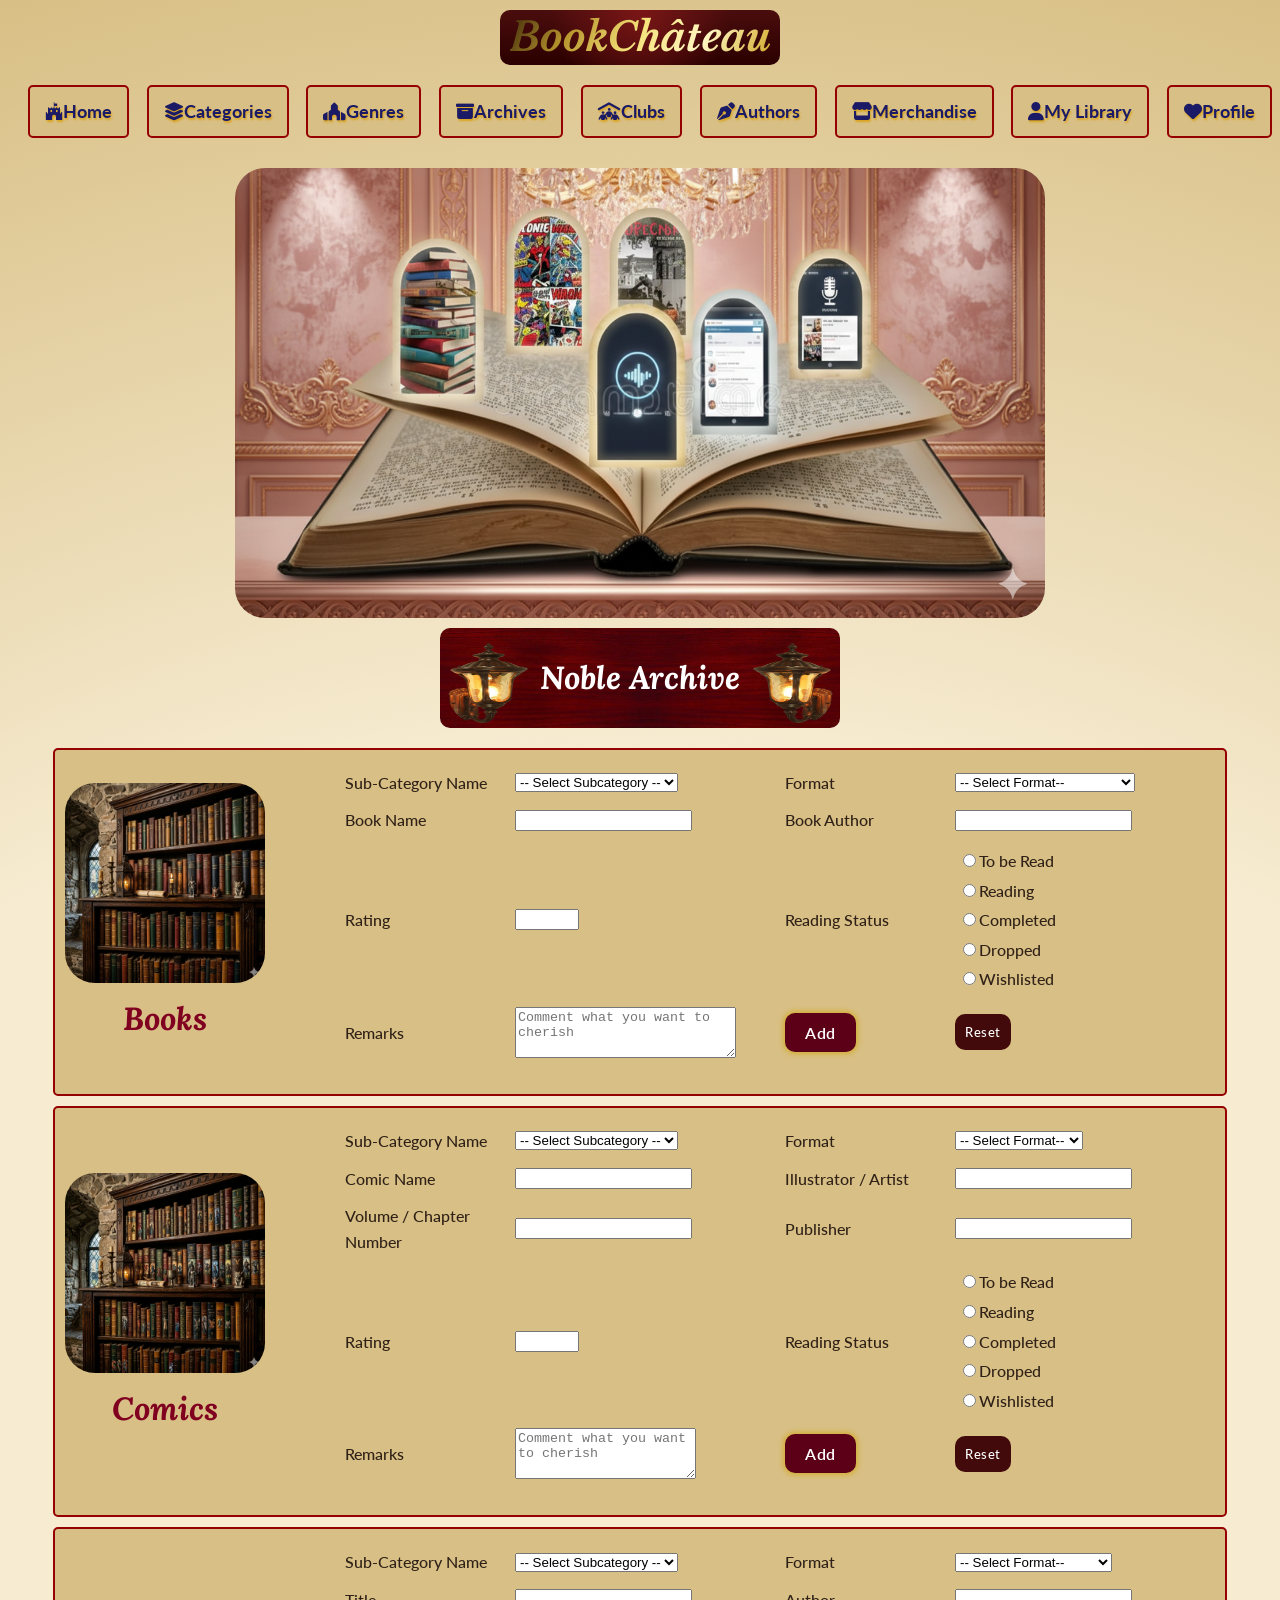
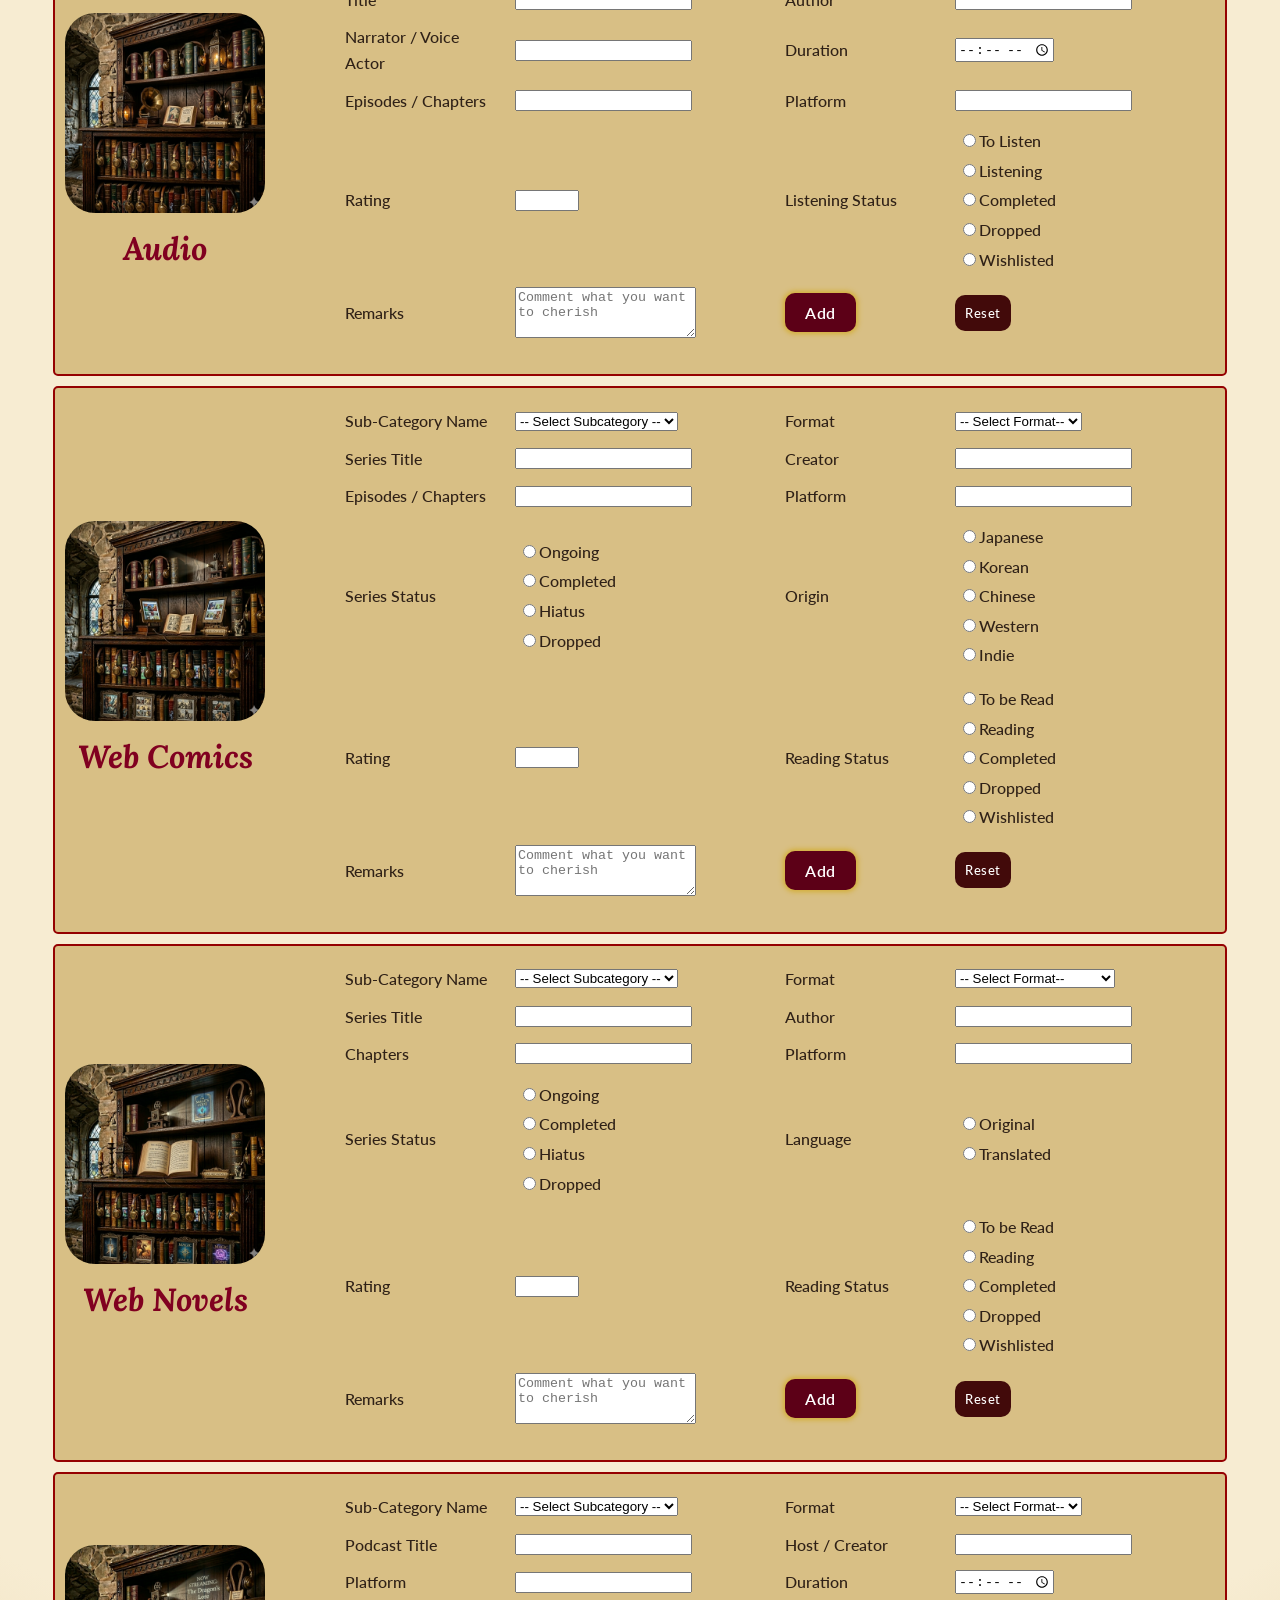
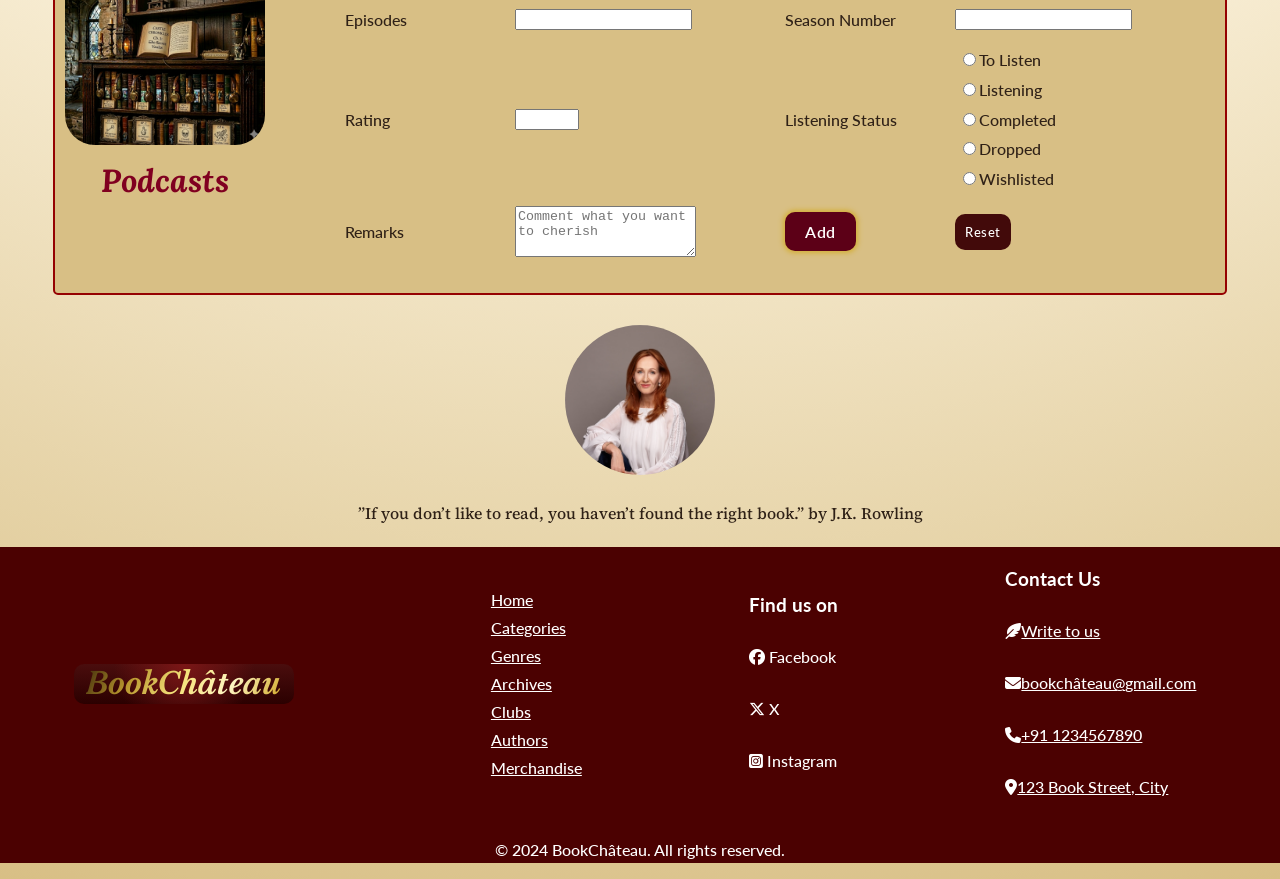
==== archives.html @ e6588675 "Add files via upload" ====
<html>
    <head><title>BookChateau: Archives</title>
        <meta charset="UTF-8">
        <meta name="viewport" content="width=device-width, initial-scale=1.0">
        <link rel="stylesheet" href="css/archives.css">
        <script src="js/archives.js" defer></script>
        <link href="https://fonts.googleapis.com/css2?family=Libre+Baskerville:ital,wght@0,700;1,700&display=swap" rel="stylesheet">
        <link href="https://fonts.googleapis.com/css2?family=Lora:ital,wght@0,400;0,500;0,600;0,700;1,400;1,500;1,600&family=Lato:wght@300;400;500;700&family=Source+Serif+4:ital,wght@0,400;0,600;0,700;1,400;1,600&display=swap" rel="stylesheet">
        <link rel="stylesheet" href="https://cdnjs.cloudflare.com/ajax/libs/font-awesome/6.5.1/css/all.min.css">
    </head>

    <body>
        
        <div id="site-name">
        <div id="gold-text"><a href="index.html">BookChâteau</a></div>
        </div>

        <header>
        
        <nav>
           <ul>
                
                <li><a href="index.html"><i class="fa-brands fa-fort-awesome"></i>Home</a></li>
                
                <li class="drop"><a href="categories.html"><i class="fa-solid fa-layer-group"></i>Categories</a>
                    <ul class="drops-sub" id="cat">
                        <li><a href="">Books</a></li>
                        <li><a href="">Comics</a></li>
                        <li><a href="">Audio</a></li>
                        <li><a href="">Web Comics</a></li>
                        <li><a href="">Web Novels</a></li>
                        <li><a href="">Podcasts</a></li>
                    </ul>
                    </li>
                   
                  
                <li class="drop"><a href="genres1.html"><i class="fa-solid fa-place-of-worship"></i>Genres</a>
                    <ul class="drops-sub" id="gen">
                        <li><a href="">Biographies/<br>Autobiographies</a></li>
                        <li><a href="">Self-Help</a></li>
                        <li><a href="">Fantasy</a></li>
                        <li><a href="">Thriller</a></li>
                        <li><a href="">Romance</a></li>
                        <li><a href="">Science</a></li>
                        <li><a href="">Young Adult</a></li>
                        <li><a href="">Psychology</a></li>
                        <li><a href="">History</a></li>
                        <li><a href="">Horror</a></li>
                    </ul>
                </li>
                
                <li><a href="archives.html"><i class="fa-solid fa-box-archive"></i>Archives</a></li>    
                <li><a href="clubs.html"><i class="fa-solid fa-people-roof"></i>Clubs</a></li>
                <li><a href="authors.html"><i class="fa-solid fa-pen-nib"></i>Authors</a></li>
                <li><a href="merchandise.html"><i class="fa-solid fa-store"></i>Merchandise</a></li>
                <li class="drop"><a href="#"><i class="fa-solid fa-user"></i>My Library</a>
                    <ul class="drops-sub" id="prof">
                        <li><a href="profile.html"><i class="fa-solid fa-circle-user"></i>My Profile</a></li>
                        <li><a href=""><i class="fa-solid fa-book-open-reader"></i>My Library</a></li>
                        <li><a href=""><i class="fa-solid fa-gear"></i>Options</a></li>
                        <li><a href=""><i class="fa-solid fa-right-from-bracket"></i>Log Out</a></li>
                    </ul>
                </li>
                <li><a href="#"><i class="fa-solid fa-heart"></i>Profile</a></li>
            </ul>

            
        <i class="fa-solid fa-bars"></i>

    </nav>
    </header>

    <img id="regal-image" src="img/regal.png" width="810px" height="450px">

    <div class="sign-board">
    <img src="img6/lamp left.png">
    <h2>Noble Archive</h2>
    <img src="img6/lamp right.png">
    </div>
    
    <div class="container">
        
        <!--Books-->
        <div class="cat">
            
            <div><img src="img6/bookarchive.png" alt=""><h2>Books</h2></div>
            <form class="archive-form">
            <div class="archive">
                <div><label>Sub-Category Name</label></div>
                <div>
                    <select name="category_name">
                    <option>-- Select Subcategory --</option>
                    <option value="print_books">Print Books</option>
                    <option value="ebooks">eBooks</option>
                    <option value="light_novels">Light Novels</option>
                    <option value="short_stories">Short Stories</option>
                    </select>
                </div>
                <div><label>Format</label></div>
                <div>
                    <select>
                    <option>-- Select Format--</option>
                    <option value="hardcover">Hard Cover</option>
                    <option value="paperback">Paperback</option>
                    <option value="ebook">eBook</option>
                    <option value="kindle">Kindle</option>
                    <option value="special_or_collector">Special/collectors's Edition</option>
                </select>
                </div>
                <div><label>Book Name</label></div>
                <div><input type="text"></div>
                <div><label>Book Author</label></div>
                <div><input type="text"></div>
                <div><label>Rating</label></div>
                <div><input type="number" min="1" max="10" step="0.1"></div>
                <div><label>Reading Status</label></div>
                <div class="reading-status">
                    <label><input type="radio" name="reading-status" value="tbr">To be Read</label>
                    <label><input type="radio" name="reading-status" value="reading">Reading</label>
                    <label><input type="radio" name="status" value="completed">Completed</label>
                    <label><input type="radio" name="reading-status" value="dropped">Dropped</label>
                    <label><input type="radio" name="reading-status" value="wishlisted">Wishlisted</label>
                </div>

                <div><label>Remarks</label></div>
                <div><textarea rows="3" cols="25" placeholder="Comment what you want to cherish"></textarea></div>
                <div><button type="button" class="add">Add</button></div>
                <div><input class="reset" type="reset"></div>
            </div>
        </form>
        </div>

        <!--Comics-->
        <div class="cat">

        <div>
        <img src="img6/comicsarchive.png" alt=""><h2>Comics</h2></div>

        <form class="archive-form">

        <div class="archive">

        <div><label>Sub-Category Name</label></div>
        <div>
            <select name="category_name">
            <option>-- Select Subcategory --</option>
            <option value="western_comics">Western Comics</option>
            <option value="manga">Manga</option>
            <option value="manhwa">Manhwa</option>
            <option value="manhua">Manhua</option>
        </select>
        </div>

<div><label>Format</label></div>
<div>
<select>
<option>-- Select Format--</option>
<option value="single_issue">Single Issue</option>
<option value="graphic_novel">Graphic Novel</option>
<option value="omnibus_edition">Omnibus Edition</option>
<option value="hardcover_edition">Hardcover Edition</option>
<option value="digital_comic">Digital Comic</option>
</select>
</div>

<div><label>Comic Name</label></div>
<div><input type="text"></div>

<div><label>Illustrator / Artist</label></div>
<div><input type="text"></div>

<div><label>Volume / Chapter Number</label></div>
<div><input type="number"></div>

<div><label>Publisher</label></div>
<div><input type="text"></div>

<div><label>Rating</label></div>
<div><input type="number" min="1" max="10" step="0.1"></div>

<div><label>Reading Status</label></div>
<div class="reading-status">

<label><input type="radio" name="reading-status-comic" value="tbr">To be Read</label>
<label><input type="radio" name="reading-status-comic" value="reading">Reading</label>
<label><input type="radio" name="status" value="completed">Completed</label>
<label><input type="radio" name="reading-status-comic" value="dropped">Dropped</label>
<label><input type="radio" name="reading-status-comic" value="wishlisted">Wishlisted</label>

</div>

<div><label>Remarks</label></div>
<div>
<textarea rows="3" placeholder="Comment what you want to cherish"></textarea>
</div>

<div><button type="button" class="add">Add</button></div>
<div><input class="reset" type="reset"></div>

</div>
</form>
</div> 
    <!--Audio-->
    <div class="cat">

<div>
<img src="img6/audioarchive.png" alt="">
<h2>Audio</h2>
</div>

<form class="archive-form">

<div class="archive">

<div><label>Sub-Category Name</label></div>
<div>
<select name="category_name">
<option>-- Select Subcategory --</option>
<option value="audiobooks">Audiobooks</option>
<option value="audio_dramas">Audio Dramas</option>
<option value="serialized_audio">Serialized Audio</option>
<option value="story_adaptations">Story Adaptations</option>
</select>
</div>

<div><label>Format</label></div>
<div>
<select>
<option>-- Select Format--</option>
<option value="standard_audiobook">Standard Audiobook</option>
<option value="dramatized_audiobook">Dramatized Audiobook</option>
<option value="multinarrator_edition">Multi-Narrator Edition</option>
<option value="abridged_version">Abridged Version</option>
<option value="unabridged_version">Unabridged Version</option>
</select>
</div>

<div><label>Title</label></div>
<div><input type="text"></div>

<div><label>Author</label></div>
<div><input type="text"></div>

<div><label>Narrator / Voice Actor</label></div>
<div><input type="text"></div>

<div><label>Duration</label></div>
<div><input type="time"></div>

<div><label>Episodes / Chapters</label></div>
<div><input type="number"></div>

<div><label>Platform</label></div>
<div><input type="text"></div>

<div><label>Rating</label></div>
<div><input type="number" min="1" max="10" step="0.1"></div>

<div><label>Listening Status</label></div>
<div class="reading-status">

<label><input type="radio" name="listening-status" value="tbr">To Listen</label>
<label><input type="radio" name="listening-status" value="listening">Listening</label>
<label><input type="radio" name="status" value="completed">Completed</label>
<label><input type="radio" name="listening-status" value="dropped">Dropped</label>
<label><input type="radio" name="listening-status" value="wishlisted">Wishlisted</label>

</div>

<div><label>Remarks</label></div>
<div>
<textarea rows="3" placeholder="Comment what you want to cherish"></textarea>
</div>

<div><button type="button" class="add">Add</button></div>
<div><input class="reset" type="reset"></div>

</div>
</form>
</div>

    <!--Web Comics--> 
    <div class="cat">

<div>
<img src="img6/webcomicarchive.png" alt="">
<h2>Web Comics</h2>
</div>

<form class="archive-form">

<div class="archive">

<div><label>Sub-Category Name</label></div>
<div>
<select name="category_name">
<option>-- Select Subcategory --</option>
<option value="webtoons">Webtoons</option>
<option value="digital_manga">Digital Manga</option>
<option value="indie_web_comics">Indie Web Comics</option>
<option value="serialized_web_comics">Serialized Web Comics</option>
</select>
</div>

<div><label>Format</label></div>
<div>
<select>
<option>-- Select Format--</option>
<option value="webtoon">Webtoon</option>
<option value="paginated_digital">Paginated Digital</option>
<option value="motion_comic">Motion Comic</option>
<option value="interactive_comic">Interactive Comic</option>
<option value="episodic_release">Episodic Release</option>
</select>
</div>

<div><label>Series Title</label></div>
<div><input type="text"></div>

<div><label>Creator</label></div>
<div><input type="text"></div>

<div><label>Episodes / Chapters</label></div>
<div><input type="number"></div>

<div><label>Platform</label></div>
<div><input type="text"></div>

<div><label>Series Status</label></div>
<div class="reading-status">
<label><input type="radio" name="series_status_web">Ongoing</label>
<label><input type="radio" name="series_status_web">Completed</label>
<label><input type="radio" name="series_status_web">Hiatus</label>
<label><input type="radio" name="series_status_web">Dropped</label>
</div>

<div><label>Origin</label></div>
<div class="reading-status">
<label><input type="radio" name="origin_web">Japanese</label>
<label><input type="radio" name="origin_web">Korean</label>
<label><input type="radio" name="origin_web">Chinese</label>
<label><input type="radio" name="origin_web">Western</label>
<label><input type="radio" name="origin_web">Indie</label>
</div>

<div><label>Rating</label></div>
<div>
<input type="number" min="1" max="10" step="0.1">
</div>

<div><label>Reading Status</label></div>
<div class="reading-status">
<label><input type="radio" name="reading_status_web">To be Read</label>
<label><input type="radio" name="reading_status_web">Reading</label>
<label><input type="radio" name="status" value="completed">Completed</label>
<label><input type="radio" name="reading_status_web">Dropped</label>
<label><input type="radio" name="reading_status_web">Wishlisted</label>
</div>

<div><label>Remarks</label></div>
<div>
<textarea rows="3" placeholder="Comment what you want to cherish"></textarea>
</div>

<div><button type="button" class="add">Add</button></div>
<div><input class="reset" type="reset"></div>

</div>

</form>
</div>

<!--Web Novels-->

<div class="cat">

<div>
<img src="img6/webnovelarchive.png" alt="">
<h2>Web Novels</h2>
</div>

<form class="archive-form">

<div class="archive">

<div><label>Sub-Category Name</label></div>
<div>
<select name="category_name">
<option>-- Select Subcategory --</option>
<option value="fantasy">Fantasy</option>
<option value="romance">Romance</option>
<option value="action_adventure">Action / Adventure</option>
<option value="slice_of_life">Slice of Life</option>
<option value="thriller_mystery">Thriller / Mystery</option>
</select>
</div>

<div><label>Format</label></div>
<div>
<select>
<option>-- Select Format--</option>
<option value="serialized">Serialized Chapters</option>
<option value="completed_series">Completed Series</option>
<option value="interactive_fiction">Interactive Fiction</option>
<option value="premium">Premium / Subscription</option>
<option value="free">Free Release</option>
</select>
</div>

<div><label>Series Title</label></div>
<div><input type="text"></div>

<div><label>Author</label></div>
<div><input type="text"></div>

<div><label>Chapters</label></div>
<div><input type="number"></div>

<div><label>Platform</label></div>
<div><input type="text"></div>

<div><label>Series Status</label></div>
<div class="reading-status">

<label><input type="radio" name="series-status-webnovel" value="ongoing">Ongoing</label>

<label><input type="radio" name="series-status-webnovel" value="completed">Completed</label>

<label><input type="radio" name="series-status-webnovel" value="hiatus">Hiatus</label>

<label><input type="radio" name="series-status-webnovel" value="dropped">Dropped</label>

</div>

<div><label>Language</label></div>
<div class="reading-status">

<label><input type="radio" name="language-webnovel" value="original">Original</label>

<label><input type="radio" name="language-webnovel" value="translated">Translated</label>

</div>

<div><label>Rating</label></div>
<div><input type="number" min="1" max="10" step="0.1"></div>

<div><label>Reading Status</label></div>
<div class="reading-status">
<label><input type="radio" name="reading-status-webnovel" value="tbr">To be Read</label>
<label><input type="radio" name="reading-status-webnovel" value="reading">Reading</label>
<label><input type="radio" name="status" value="completed">Completed</label>
<label><input type="radio" name="reading-status-webnovel" value="dropped">Dropped</label>
<label><input type="radio" name="reading-status-webnovel" value="wishlisted">Wishlisted</label>
</div>

<div><label>Remarks</label></div>
<div>
<textarea rows="3" placeholder="Comment what you want to cherish"></textarea>
</div>

<div><button type="button" class="add">Add</button></div>
<div><input class="reset" type="reset"></div>

</div>

</form>
</div>

<!--Podcast-->
<div class="cat">

<div>
<img src="img6/podcastarchive.png" alt="">
<h2>Podcasts</h2>
</div>

<form class="archive-form">

<div class="archive">

<div><label>Sub-Category Name</label></div>
<div>
<select name="category_name">
<option>-- Select Subcategory --</option>
<option value="storytelling">Storytelling</option>
<option value="educational">Educational</option>
<option value="interview">Interview</option>
<option value="true_crime">True Crime</option>
<option value="comedy">Comedy</option>
</select>
</div>

<div><label>Format</label></div>
<div>
<select>
<option>-- Select Format--</option>
<option value="episodic">Episodic</option>
<option value="seasonal">Seasonal Series</option>
<option value="limited">Limited Series</option>
<option value="live">Live Recorded</option>
<option value="scripted">Scripted Podcast</option>
</select>
</div>

<div><label>Podcast Title</label></div>
<div><input type="text"></div>

<div><label>Host / Creator</label></div>
<div><input type="text"></div>

<div><label>Platform</label></div>
<div><input type="text"></div>

<div><label>Duration</label></div>
<div><input type="time"></div>

<div><label>Episodes</label></div>
<div><input type="number"></div>

<div><label>Season Number</label></div>
<div><input type="number"></div>

<div><label>Rating</label></div>
<div><input type="number" min="1" max="10" step="0.1"></div>

<div><label>Listening Status</label></div>
<div class="reading-status">

<label><input type="radio" name="listening-status-podcast" value="to_listen">To Listen</label>
<label><input type="radio" name="listening-status-podcast" value="listening">Listening</label>
<label><input class="finished" type="radio" name="status" value="completed">Completed</label>
<label><input type="radio" name="listening-status-podcast" value="dropped">Dropped</label>
<label><input type="radio" name="listening-status-podcast" value="wishlisted">Wishlisted</label>

</div>

<div><label>Remarks</label></div>
<div>
<textarea rows="3" placeholder="Comment what you want to cherish"></textarea>
</div>

<div><button type="button" class="add">Add</button></div>
<div><input class="reset" type="reset"></div>

</div>

</form>

</div>

    </div>

    <div class="quotes">
        <img src="img/jk-rowling.jpg"><br>
        <span>”If you don’t like to read, you haven’t found the right book.” by J.K. Rowling</span>
    </div>

    <footer>
        <div class="footer-content">
            
            <div class="site-footer">
                <p class="footer-logo"><a href="index.html">BookChâteau</a></p>
            </div>

            <div>
                <ul>
                <li><a href="index.html">Home</a></li>
                <li><a href="categories.html">Categories</a></li>
                <li><a href="genres1.html">Genres</a></li>
                <li><a href="archives.html">Archives</a></li>
                <li><a href="clubs.html">Clubs</a></li>
                <li><a href="authors.html">Authors</a></li>
                <li><a href="merchandise.html">Merchandise</a></li>
            </ul>
        </div>

        <div class="sm">
            <h3>Find us on</h3>
            <p><i class="fa-brands fa-facebook"></i> Facebook</p>
            <p><i class="fa-brands fa-x-twitter"></i> X</p>
            <p><i class="fa-brands fa-square-instagram"></i> Instagram</p>
        </div>

        <div class="contact">
            <h3>Contact Us</h3>
            <p><a href="contact.html"><i class="fa-solid fa-feather-pointed"></i>Write to us</a></p>
            <p><a href=""><i class="fa-solid fa-envelope"></i>bookchâteau@gmail.com</a></p>
            <p><a href=""><i class="fa-solid fa-phone"></i>+91 1234567890</a></p>
            <p><a href=""><i class="fa-solid fa-location-dot"></i>123 Book Street, City</a></p>
        </div>

        </div>

        <div>
            <p class="copyright">© 2024 BookChâteau. All rights reserved.</p>
        </div>

    </footer>

    </body>

</html>
---- css/archives.css ----
body
{
    margin: 0;
    padding: 0;
    background:
    radial-gradient(circle at center, #f7ecd2 60%, #d8bf85 100%);
    color: #2F2117;
    font-family: 'Source Serif 4', serif;
    font-size: 16px;
    font-weight: 400;
    line-height: 1.6;
}
#site-name
{
    width: 280px;
    height: 55px;
    margin: 10px auto 10px auto;
    border-radius: 10px;
    text-align: center;
    line-height: 55px;

    background:
    radial-gradient(circle at top,
    #7a1616,
    transparent 60%),
    linear-gradient(
    to bottom,
    #4a0d0d,
    #2b0000);
}
#gold-text a
{
    font-size: 40px;
    font-style: italic;
    font-family: 'Libre Baskerville';
    font-weight: bolder;

    background: linear-gradient(
        120deg,
        #3f2a0a,
        #b8962e,
        #f5e27a,
        #fff6c2,
        #d4af37,
        #8a6e2f,
        #3f2a0a
    );

    background-size:150% auto;
    background-clip:text;
    color:transparent;
}
/*nav and drop downs*/
nav
{
    font-family: 'Lato', sans-serif;
    position: relative;
}
nav a
{
    text-decoration: none;
    font-weight: bold;
    text-shadow: 1px 2px 2px goldenrod;
    border-radius: 10px;
    color: #2F2117;
}
nav ul
{
    padding: 10px;
    margin: 0;
    position: relative;
    top:2%;
    width: 100%;
    height: auto;
    font-size: large;
    
    display: flex;
    justify-content: space-evenly;
    flex-direction: row;
}
nav ul li
{
    border: 2px solid #950101;
    background-color: #d8bf85;
    border-radius: 5px;
    padding: 5px;
    display: inline-block;
    position: relative;
    list-style: none;
}
nav ul li a
{
    display: block;
    padding: 5px 10px;
}
nav ul li a:link
{
    color: rgb(26,26,102);
}
nav ul li a:visited
{
    color: rgb(95, 21, 21);
}
nav ul li a:active
{
    color: black;
}
nav > ul > li:hover
{
    transform: scale(1.1);
    background-color: aliceblue;
}
#gen
{
    width: 250px;
    padding: 0;
    visibility: hidden;
    box-sizing: border-box;
    position: absolute;

    display: grid;
    grid-template-columns: repeat(2, 150px);
    grid-template-rows: repeat(5, auto);
    gap: 15px;
}
#gen li a
{
    display:block;
    padding: 5px;
}
#gen li a:hover
{
    background-color: rgb(0, 0, 0);
    color: white;
    box-shadow:0 0 4px gray;
}
.drop:hover > #gen
{
    visibility: visible;
}
.drops-sub
{
    background-color: transparent;
    padding: 3px;
    visibility: hidden;
    position: absolute;
    top: 100%;
    left: 0;
    font-size: 17px;
    text-shadow: none;
}
#gen
{
    width: 310px;
}
#cat
{
    width: 130px;
}
#prof
{
    width: 140px;
}
.drops-sub li 
{
    border: 2px solid #950101;
    border-radius: 5px;
    margin: 3px 0;
    width:100%;
}
.drops-sub li a
{
    display:block;
    padding:5px 20px;
    white-space:nowrap;
    box-sizing:border-box;
    text-align: center;
}
.drops-sub a:hover
{
    background-color: rgb(0, 0, 0);
    color: white;
    box-shadow:0 0 4px gray;
}
.drop:hover > .drops-sub
{
    visibility: visible;
    display: block;
    padding: 5px 7px;
}
nav .fa-bars
{
    display: none;
    cursor: pointer;
}

@media all and (max-width:600px)
{
    nav ul
    {
        display:none;
        flex-direction:column;
        align-items: flex-start;
        gap: 10px;
    }
    nav ul li
    {
        display:block;
        text-align:center;
    }
    nav ul li:hover > a
    {
        color: rgb(0, 0, 0);
    }
    nav .fa-bars
    {
        margin:0px;
        display: block;
        cursor:pointer;
        position:absolute;
        left:0px;
        top:0px;
    }
    nav .fa-bars:hover
    {
        text-shadow: 2px 2px 3px grey;
        transform: scale(1.2);
    }
    .drop
    {
        position: relative;
    }
    .drops-sub
    {
        position:absolute;
        left:100%;
        top:0;
    }
    #gen
    {
        position:absolute;
        left: 125px;
        top:0;
    }
    .drops-sub li 
    {
        border: 2px solid #950101;
        border-radius: 5px;
        border-collapse: separate;
    }
    .drops-sub li a
    {
        display:block;
        padding:5px;
    }
    .drop::after
    {
        content: "⮞";
        opacity: 0;
        transition: 0.5s ease;
    }
    .drop:hover::after
    {
        opacity: 1;
    }
    .drops-sub li a:hover
    {
        background-color: rgb(0, 0, 0);
        color: white;
        box-shadow:0 0 4px gray;
    }
    #prof
    {
        width:150px;
    }
    .viewmenu
    {
        display:flex;
    }
}
img
{
    margin: 20px auto 10px auto;
    display: flex;
    justify-content: center;
    border-radius: 30px;
}
.sign-board 
{
    margin: 10px auto;
    width: 400px;
    height: 100px;

    background-image: url("../img/mahogany.jpg");
    background-repeat: no-repeat;
    background-size: cover;
    background-position: center;
    border-radius: 10px;

    display: flex;
    flex-direction: row;
    align-items: center;
    gap: 5px;
}
.sign-board h2
{
    text-align: center;
    font-family: 'Lora', serif;
    font-size: 32px;
    font-style: italic;
    color: white;
    animation: lampGlow 1.5s ease-in-out infinite alternate;
}
.sign-board img 
{
    width: 80px;
    height: 80px;
}
@keyframes lampGlow
{
  from
{
text-shadow:
0 0 10px #fff,
0 0 20px #ffd27f,
0 0 30px #ffae00;
}

to
{
text-shadow:
0 0 20px #fff,
0 0 30px #ffd27f,
0 0 50px #ffae00;
}
}
.container
{
    width: 1200px;
    margin: auto;
    margin-top: 20px;
    margin-bottom: 20px;

    display: flex;
    flex-direction: column;
    justify-content: center;
    align-items: center;
    gap: 10px;

    flex-wrap: nowrap;
}
.cat 
{
    display: flex;
    gap: 50px;
    align-items: center;
    justify-content: space-evenly;

    border: 2px solid #950101;
    border-radius: 5px;
    background-color: #d8bf85;
}
.cat img
{
    width: 200px;
    height: 200px;
    margin: 10px;
}
.cat h2
{
    text-align: center;
    margin-top: 10px;
    color: #800020;
    font-family: 'Lora', serif;
    font-style: italic;
    font-size: 32px;
}
.cat label
{
    font-family: 'Lato', sans-serif;
    font-weight: 500;
    font-size: 16px;
}
.archive
{
    margin: 20px;
    display: grid;
    grid-template-columns: 150px 250px 150px 250px;
    gap: 12px 20px;
    align-items: center;
    justify-content: center;
}
.reading-status
{
    margin: 3px;
    display: flex;
    flex-direction: column;
    gap: 4px;
}

.quotes
{
    display: flex;
    flex-direction: column;
    align-items: center;  
    text-align: center;
    position: relative;
    animation: float 4s ease-in-out infinite;
}
@keyframes float
{
    0%
    {
        transform: translateY(0px);
    }

    50%
    {
        transform: translateY(-15px);
    }

    100%
    {
        transform: translateY(0px);
    }
}

.quotes img
{
    width: 150px;
    height: 150px;
    border-radius: 100px;
    margin: 10px auto 0px auto;
}
.quotes span
{
    font-family: 'Source Serif 4', serif;
    font-size: 16px;
    font-weight: 500;
    margin-bottom: 20px;
}
.add
{
    padding: 10px 20px; 

    font-size: 16px;     
    font-family: 'Lato', sans-serif;
    font-weight: 600;
    letter-spacing: 0.5px;

    background-color: #5C0017;
    color: white;
    border-radius: 10px;
    box-shadow: 0 0 5px 2px #D4AF37;
    border: none;

    cursor: pointer;
    transition: all 0.3s ease; 
}
.add:hover
{
    font-size: 18px;
    box-shadow: 0 0 10px 3px #D4AF37;
    background-color: #4a0d0d; 
    transform: translateY(2.5px);
}
.add:active
{
    transform: translateY(1px);
    box-shadow: 0 1px 3px rgba(0,0,0,0.3);
}
.reset
{
    padding: 10px;     

    font-size: 13px;
    font-family: 'Lato', sans-serif;
    font-weight: 500;
    letter-spacing: 0.5px;

    background-color: #420A0A;
    color: white;
    border-radius: 10px;
    border: none;

    cursor: pointer;
    transition: all 0.3s ease; 
}

/*JS set attributes*/
.archived
{
    background-color: transparent;
    background-image: url("../img/seal.png");
    background-size: 100px 100px;
    background-repeat: no-repeat;
    background-position: center;
    color: white;
    font-family:'Trebuchet MS', 'Lucida Sans Unicode', 'Lucida Grande', 'Lucida Sans', Arial, sans-serif;
    font-size: 15px;
    text-shadow: 2px 2px 5px black;
    padding: 35px 20px;
    border: none;

    animation: stamp 0.5s ease-out;
}
.completearchive
{
    background-color: transparent;
    background-image: url("../img/golden seal.png");
    background-size: 100px 100px;
    background-repeat: no-repeat;
    background-position: center;
    background-color: transparent;
    color: rgb(0, 0, 0);
    font-family:'Trebuchet MS', 'Lucida Sans Unicode', 'Lucida Grande', 'Lucida Sans', Arial, sans-serif;
    font-size: 15px;
    text-shadow: 2px 2px 5px black;
    padding: 35px 20px;
    border: none;
    pointer-events: none;
    box-shadow: none;

    animation: stamp 0.5s ease-out;
}
@keyframes stamp
{
    0%
    {
        transform: scale(2) rotate(-20deg);
        opacity: 0;
    }

    60%
    {
        transform: scale(0.8) rotate(5deg);
        opacity: 1;
    }

    100%
    {
        transform: scale(1) rotate(0deg);
    }
}

/*media query*/
@media all and (max-width:600px)
{
.cat 
{
    display: flex;
    align-items: center;
    justify-content: space-evenly;

    border: 1px solid maroon;
    font-family: "Quattrocento", serif;
    font-size: 20px;
    font-weight: bolder;
}
.cat img
{
    width: 200px;
    height: 200px;
}
.cat h2
{
    text-align: center;
    margin-top: -45px;
    color: white;
}
.archive
{
    display: grid;
    grid-template-columns: 4,150px 250px 150px 250px;
    gap: 12px 20px;
    align-items: center;
    justify-content: center;
}
}

footer
{
    width: 100%;
    height: auto;
    background-color: #4b0101;
    text-align: center;
    margin-bottom: 0;
    padding: 0;
}
.footer-content
{
    display: flex;
    flex-direction: row;
    justify-content: space-around;
    align-items: center;
}
.site-footer
{
    width: 220px;
    height: 40px;
    border-radius: 10px;
    line-height: 40px;
    text-align: center;

    background:
    radial-gradient(circle at top,
    #7a1616,
    transparent 60%),

    linear-gradient(
    to bottom,
    #4a0d0d,
    #2b0000);
}
.footer-logo
{
    margin: 0;
}
.footer-logo a
{
    font-size: 30px;
    font-style: italic;
    font-family: 'Libre Baskerville', serif;
    font-weight: bolder;
    text-decoration: none;

    background: linear-gradient(
        120deg,
        #3f2a0a,
        #b8962e,
        #f5e27a,
        #fff6c2,
        #d4af37,
        #8a6e2f,
        #3f2a0a
    );

    background-size: 150% auto;
    background-clip: text;
    -webkit-background-clip: text;
    color: transparent;
    -webkit-text-fill-color: transparent;
}
footer ul li, .footer ul li a, .sm h3, .sm p, .contact h3, .contact p
{
    list-style: none;
    padding: 10px;
    text-align: left;
    line-height: 0.5;
    text-decoration: none;
}
footer ul li a, .sm, .contact, .contact a, .copyright
{
    color: white;
    font-family: 'Lato', sans-serif;
    font-weight: 500;
    font-size: 16px;
    cursor: pointer;
}



/*media query*/
@media all and (max-width:400px)
{
    #regal-image, .cat img, .cat h2, .quotes img, .quotes span
    {
        display: none;
    }
    .cat 
    {
        flex-direction: column;
    }
}
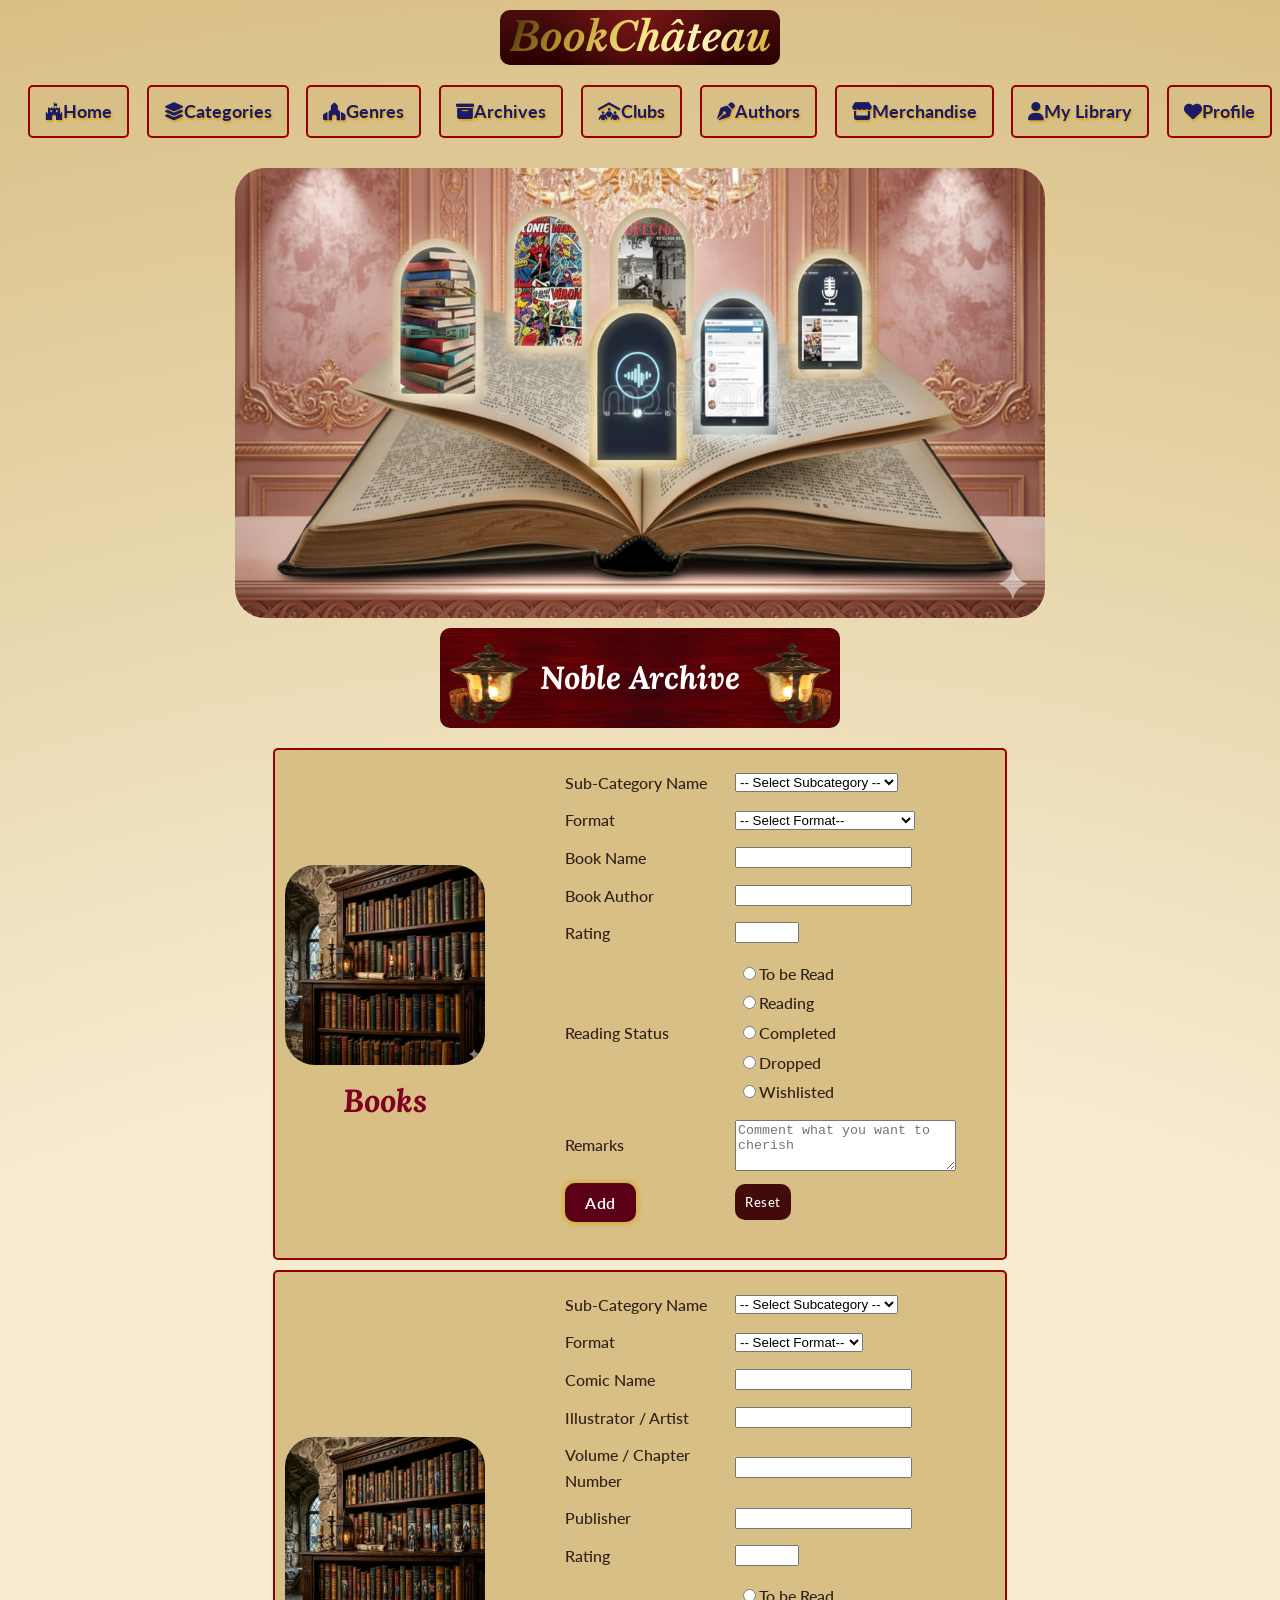
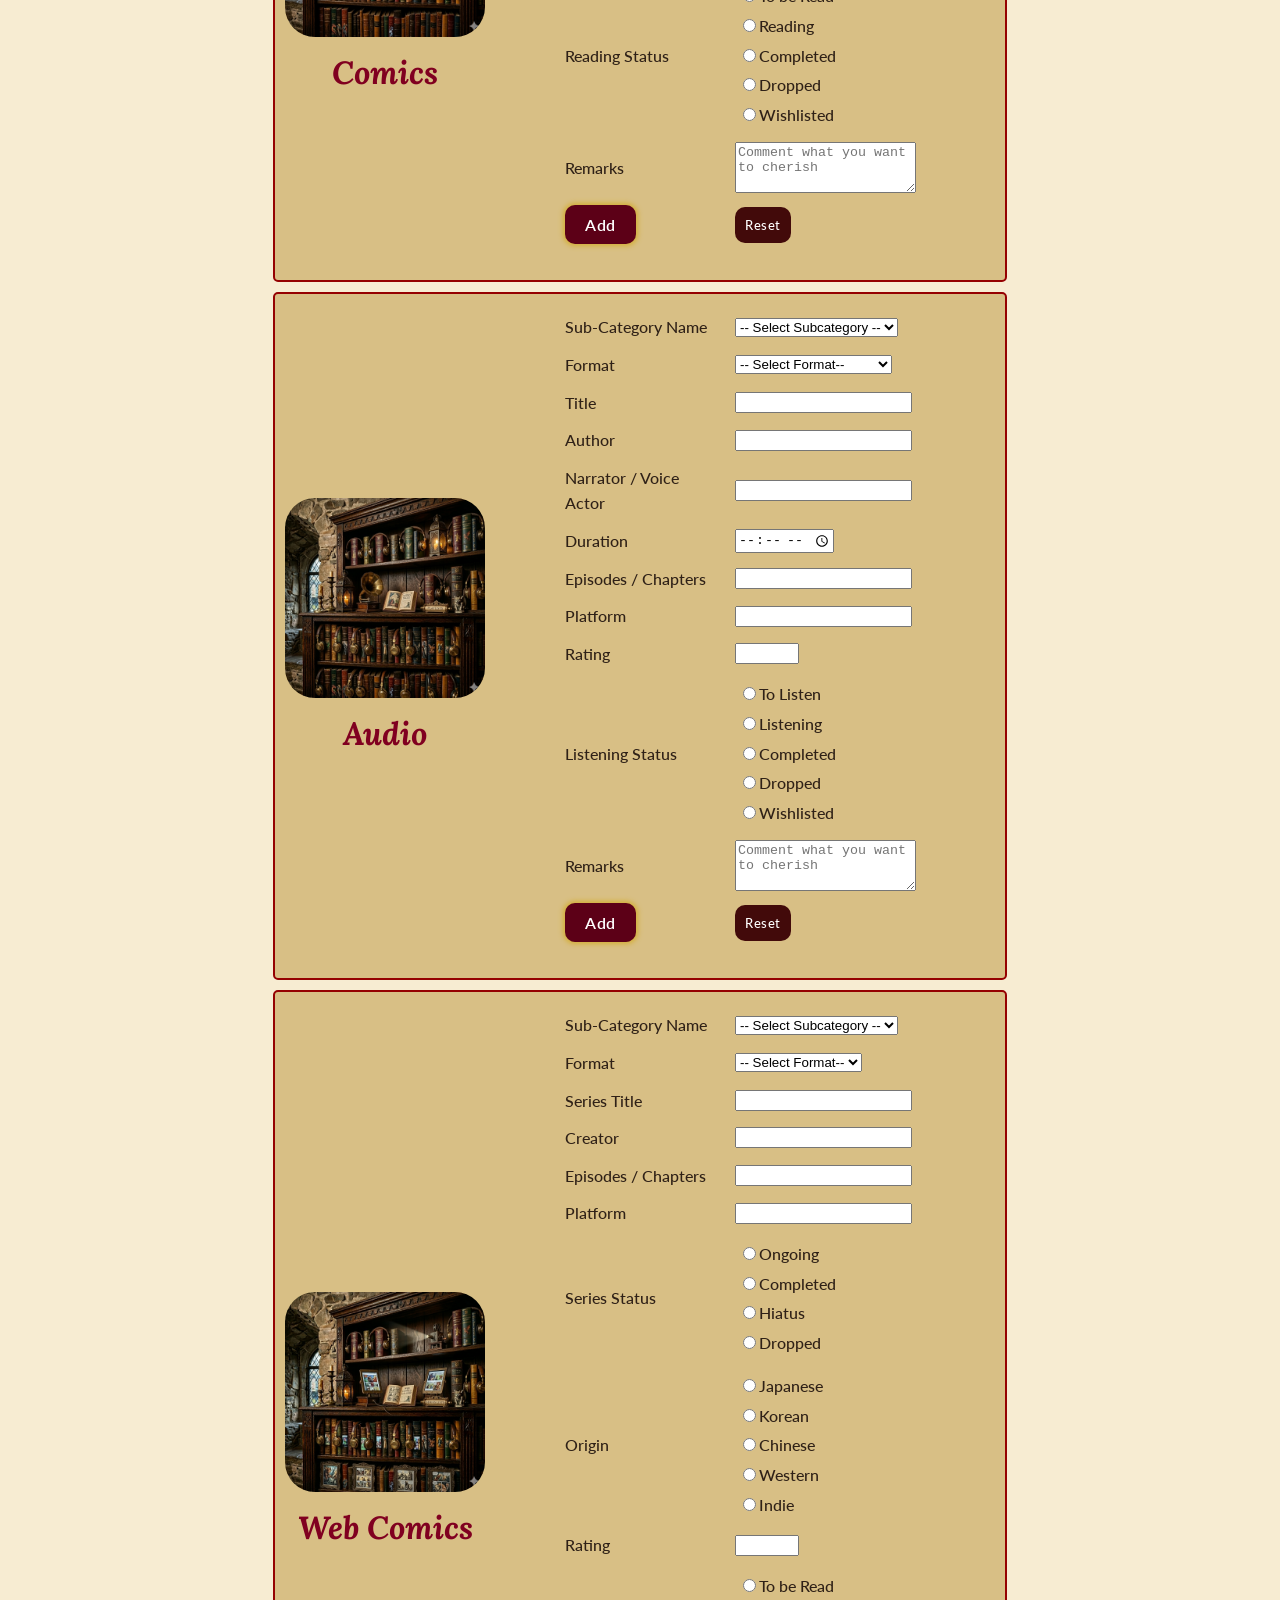
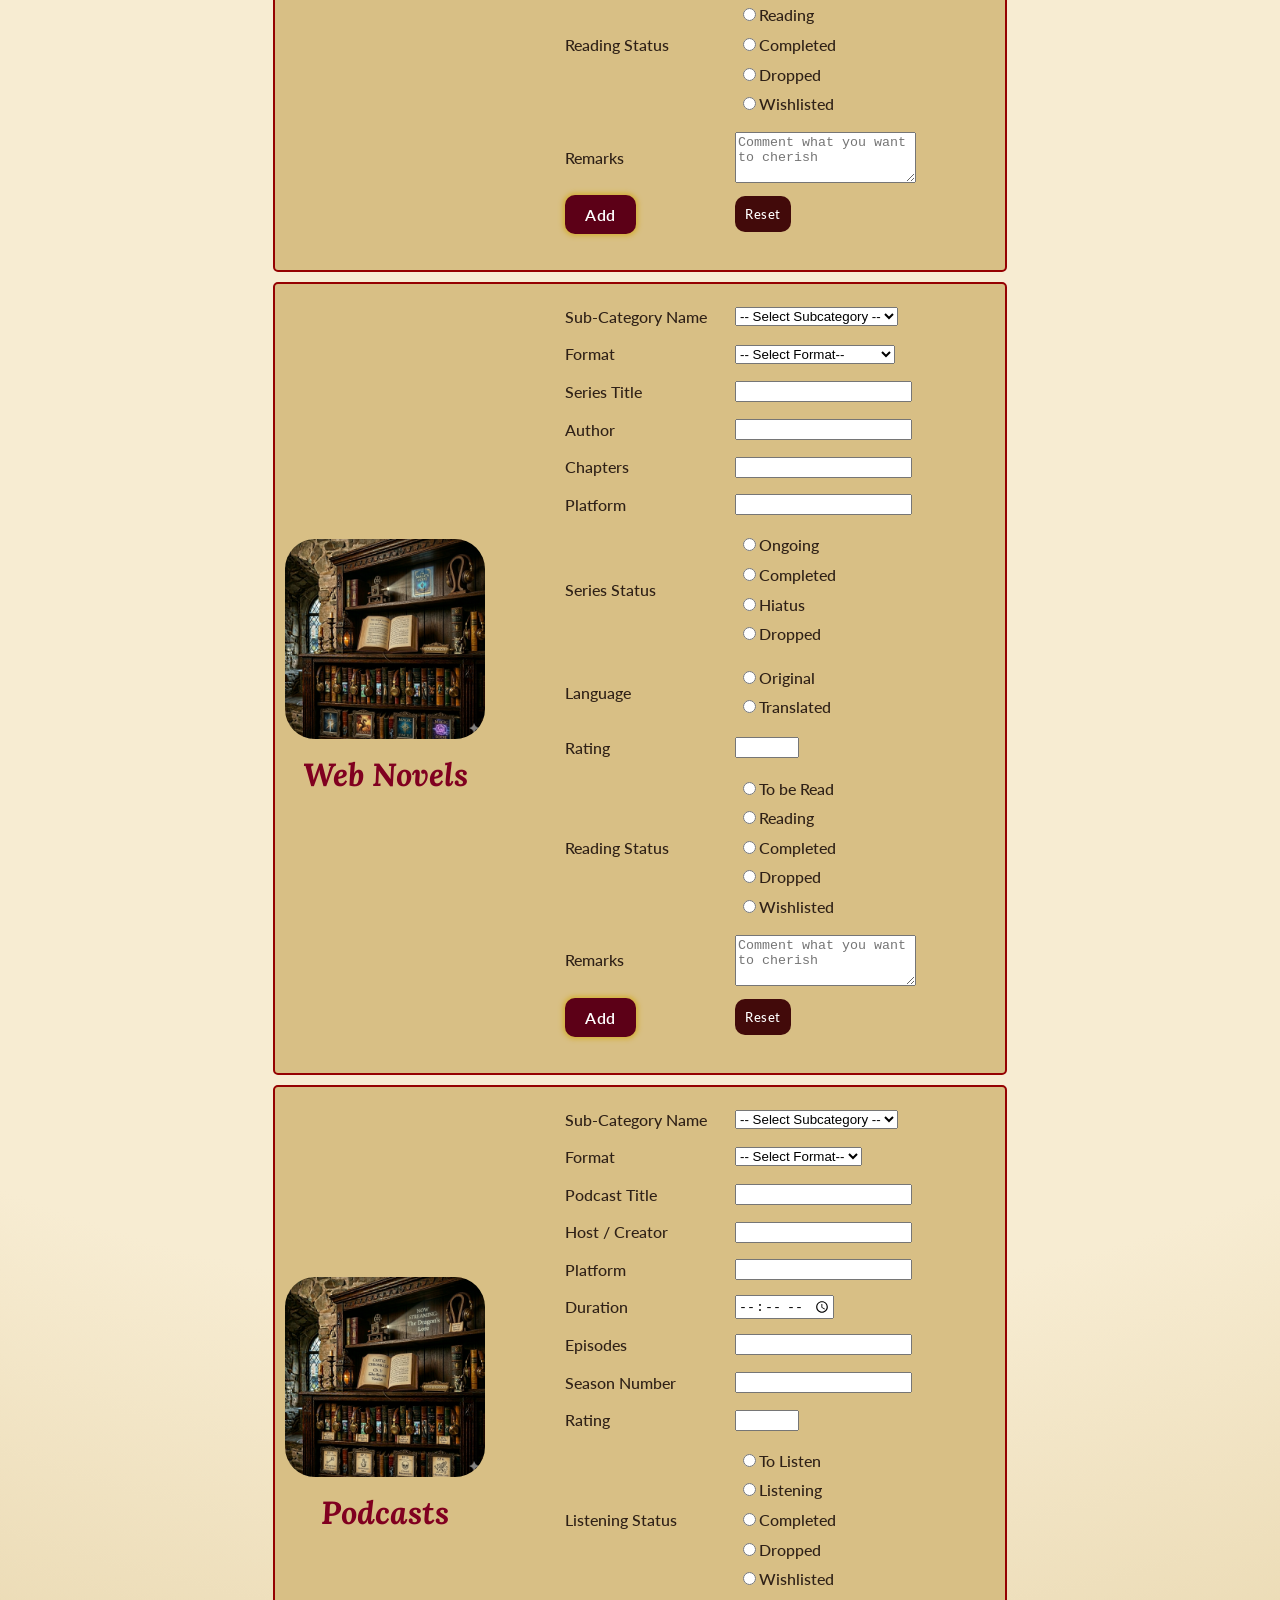
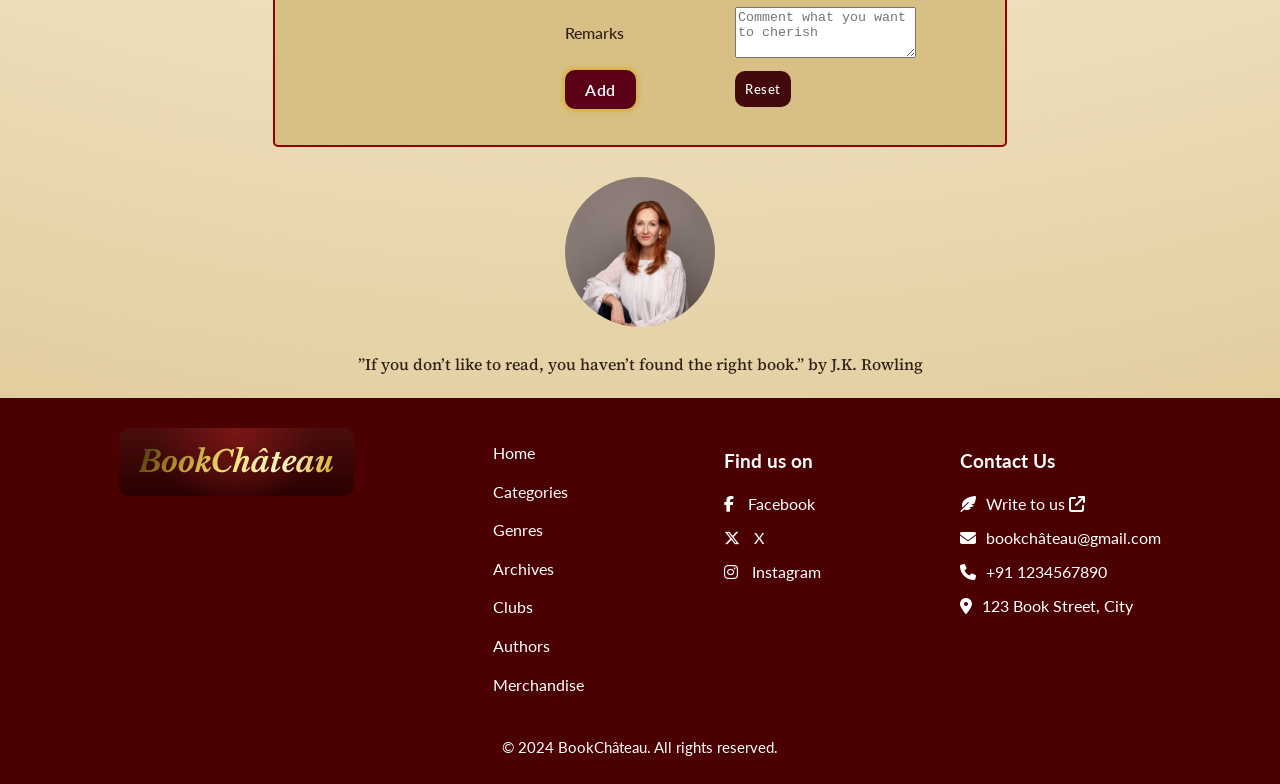
==== commit 5d41fc9e: "Add files via upload" ====
--- a/archives.html
+++ b/archives.html
@@ -576,14 +576,14 @@
 
         <div class="sm">
             <h3>Find us on</h3>
-            <p><i class="fa-brands fa-facebook"></i> Facebook</p>
+            <p><i class="fa-brands fa-facebook-f" style="color: #ffffff;"></i> Facebook</p>
             <p><i class="fa-brands fa-x-twitter"></i> X</p>
-            <p><i class="fa-brands fa-square-instagram"></i> Instagram</p>
+            <p><i class="fa-brands fa-instagram" style="color: #ffffff;"></i> Instagram</p>
         </div>
 
         <div class="contact">
             <h3>Contact Us</h3>
-            <p><a href="contact.html"><i class="fa-solid fa-feather-pointed"></i>Write to us</a></p>
+            <p><a href="contact.html"><i class="fa-solid fa-feather-pointed"></i>Write to us <i class="fa-solid fa-arrow-up-right-from-square" style="color: #ffffff;"></i></a></p>
             <p><a href=""><i class="fa-solid fa-envelope"></i>bookchâteau@gmail.com</a></p>
             <p><a href=""><i class="fa-solid fa-phone"></i>+91 1234567890</a></p>
             <p><a href=""><i class="fa-solid fa-location-dot"></i>123 Book Street, City</a></p>
--- a/css/archives.css
+++ b/css/archives.css
@@ -2,6 +2,7 @@
 {
     margin: 0;
     padding: 0;
+    box-sizing: border-box;
     background:
     radial-gradient(circle at center, #f7ecd2 60%, #d8bf85 100%);
     color: #2F2117;
@@ -9,6 +10,8 @@
     font-size: 16px;
     font-weight: 400;
     line-height: 1.6;
+    box-sizing: border-box;
+    overflow-x: hidden;
 }
 #site-name
 {
@@ -238,9 +241,9 @@
     }
     #gen
     {
-        position:absolute;
-        left: 125px;
-        top:0;
+        width: 250px;
+        left: 100%;
+        top: 0;
     }
     .drops-sub li 
     {
@@ -336,7 +339,8 @@
 }
 .container
 {
-    width: 1200px;
+    width: 90%;
+    max-width: 1200px;
     margin: auto;
     margin-top: 20px;
     margin-bottom: 20px;
@@ -385,7 +389,7 @@
 {
     margin: 20px;
     display: grid;
-    grid-template-columns: 150px 250px 150px 250px;
+    grid-template-columns: 150px 250px;
     gap: 12px 20px;
     align-items: center;
     justify-content: center;
@@ -581,26 +585,25 @@
 footer
 {
     width: 100%;
-    height: auto;
     background-color: #4b0101;
+    padding: 30px 20px 10px;
+    box-sizing: border-box;
     text-align: center;
-    margin-bottom: 0;
-    padding: 0;
-}
+}
+
 .footer-content
 {
     display: flex;
-    flex-direction: row;
-    justify-content: space-around;
-    align-items: center;
-}
+    justify-content: space-evenly;
+    align-items: flex-start;
+    flex-wrap: wrap;
+    gap: 40px;
+}
+
 .site-footer
 {
-    width: 220px;
-    height: 40px;
+    padding: 10px 20px;
     border-radius: 10px;
-    line-height: 40px;
-    text-align: center;
 
     background:
     radial-gradient(circle at top,
@@ -612,10 +615,12 @@
     #4a0d0d,
     #2b0000);
 }
+
 .footer-logo
 {
     margin: 0;
 }
+
 .footer-logo a
 {
     font-size: 30px;
@@ -641,34 +646,58 @@
     color: transparent;
     -webkit-text-fill-color: transparent;
 }
-footer ul li, .footer ul li a, .sm h3, .sm p, .contact h3, .contact p
+
+footer ul
+{
+    margin: 0;
+    padding: 0;
+}
+
+footer ul li
 {
     list-style: none;
-    padding: 10px;
+    margin: 12px 0;
     text-align: left;
-    line-height: 0.5;
-    text-decoration: none;
-}
-footer ul li a, .sm, .contact, .contact a, .copyright
+}
+
+footer a,
+.sm,
+.contact,
+.copyright
 {
     color: white;
     font-family: 'Lato', sans-serif;
-    font-weight: 500;
     font-size: 16px;
-    cursor: pointer;
-}
-
-
-
-/*media query*/
-@media all and (max-width:400px)
-{
-    #regal-image, .cat img, .cat h2, .quotes img, .quotes span
-    {
-        display: none;
-    }
-    .cat 
-    {
-        flex-direction: column;
-    }
+    text-decoration: none;
+}
+
+.sm,
+.contact
+{
+    text-align: left;
+}
+
+.sm h3,
+.contact h3
+{
+    margin-bottom: 15px;
+}
+
+.sm p,
+.contact p
+{
+    margin: 10px 0;
+    line-height: 1.5;
+}
+
+.sm i,
+.contact i
+{
+    margin-right: 10px;
+}
+
+.copyright
+{
+    margin-top: 25px;
+    font-size: 15px;
 }
